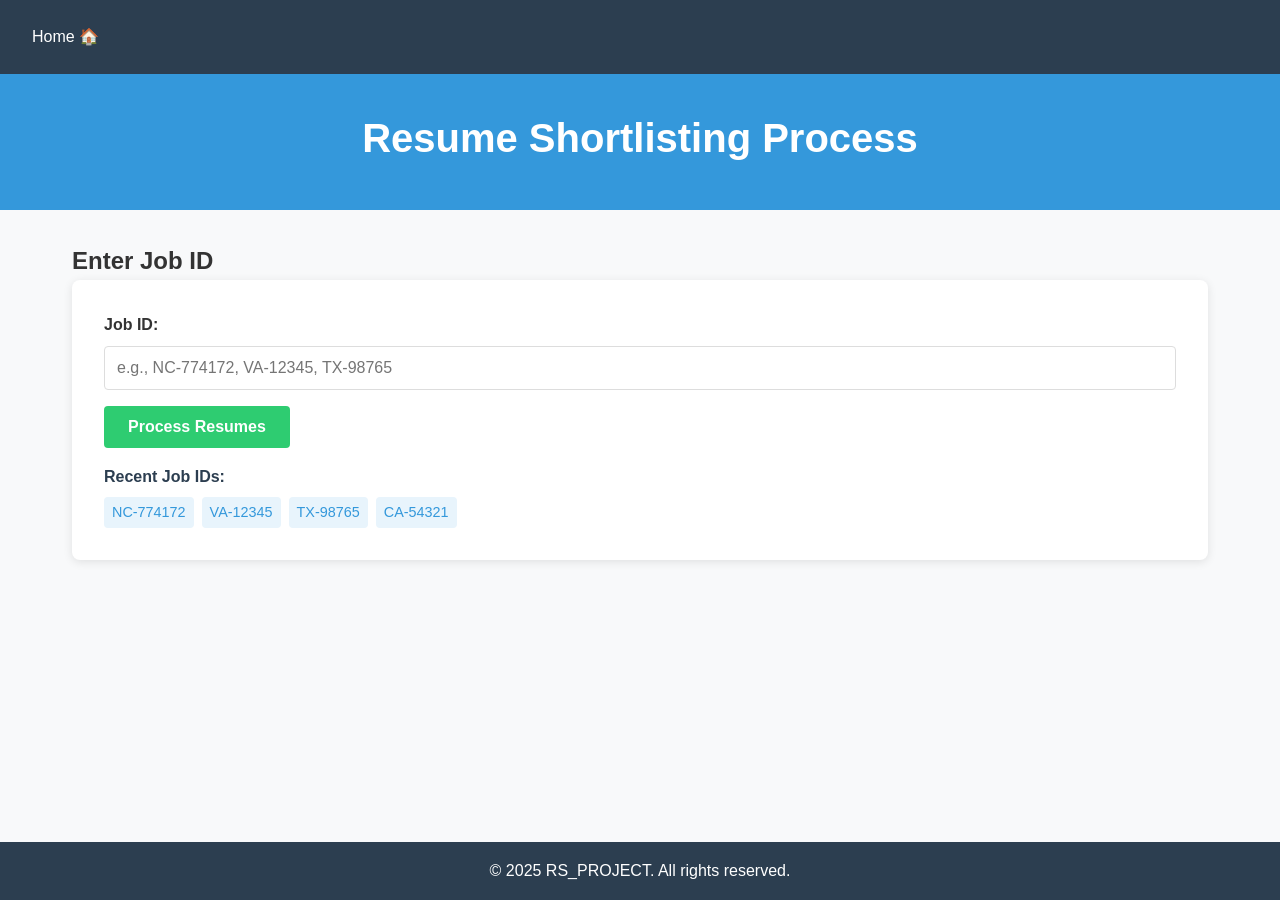
==== templates/index.html @ 884af297 "Initial commit" ====
<!DOCTYPE html>
<html lang="en">
<head>
    <meta charset="UTF-8">
    <meta name="viewport" content="width=device-width, initial-scale=1.0">
    <title>Resume Shortlisting - RS_PROJECT</title>
    <style>
        /* Reset and base styles */
        * {
            margin: 0;
            padding: 0;
            box-sizing: border-box;
        }
        
        body {
            font-family: 'Segoe UI', Tahoma, Geneva, Verdana, sans-serif;
            line-height: 1.6;
            color: #333;
            background-color: #f8f9fa;
            min-height: 100vh;
            display: flex;
            flex-direction: column;
        }
        
        /* Navigation */
        nav {
            background-color: #2c3e50;
            padding: 1rem;
        }
        
        nav ul {
            list-style: none;
            display: flex;
        }
        
        nav ul li a {
            color: white;
            text-decoration: none;
            padding: 0.5rem 1rem;
            border-radius: 4px;
            transition: background-color 0.3s;
        }
        
        nav ul li a:hover {
            background-color: #34495e;
        }
        
        /* Header */
        header {
            background-color: #3498db;
            color: white;
            text-align: center;
            padding: 2rem 1rem;
        }
        
        header h1 {
            font-size: 2.5rem;
            margin-bottom: 0.5rem;
        }
        
        /* Main container */
        .container {
            flex: 1;
            padding: 2rem;
            max-width: 1200px;
            margin: 0 auto;
            width: 100%;
        }
        
        /* Form styles */
        .form-group {
            background: white;
            padding: 2rem;
            border-radius: 8px;
            box-shadow: 0 2px 10px rgba(0, 0, 0, 0.1);
            margin-bottom: 2rem;
        }
        
        .form-group label {
            display: block;
            margin-bottom: 0.5rem;
            font-weight: 600;
        }
        
        .form-group input[type="text"] {
            width: 100%;
            padding: 0.75rem;
            border: 1px solid #ddd;
            border-radius: 4px;
            font-size: 1rem;
            margin-bottom: 1rem;
        }
        
        .form-group button {
            background-color: #2ecc71;
            color: white;
            border: none;
            padding: 0.75rem 1.5rem;
            border-radius: 4px;
            cursor: pointer;
            font-size: 1rem;
            font-weight: 600;
            transition: background-color 0.3s;
        }
        
        .form-group button:hover {
            background-color: #27ae60;
        }
        
        /* Job info sections */
        .job-info {
            background: white;
            padding: 1.5rem;
            border-radius: 8px;
            box-shadow: 0 2px 10px rgba(0, 0, 0, 0.1);
            margin-bottom: 1.5rem;
            border-left: 4px solid #3498db;
        }
        
        .job-info h3 {
            color: #2c3e50;
            margin-bottom: 0.5rem;
        }
        
        /* Table controls */
        .table-controls {
            display: flex;
            gap: 1rem;
            margin-bottom: 1rem;
            align-items: center;
            flex-wrap: wrap;
        }
        
        #rank-search {
            padding: 0.5rem;
            border: 1px solid #ddd;
            border-radius: 4px;
            width: 200px;
        }
        
        #download-csv {
            background-color: #3498db;
            color: white;
            border: none;
            padding: 0.5rem 1rem;
            border-radius: 4px;
            cursor: pointer;
            font-weight: 600;
            transition: background-color 0.3s;
        }
        
        #download-csv:hover {
            background-color: #2980b9;
        }
        
        .results-count {
            margin-left: auto;
            font-weight: 600;
            color: #2c3e50;
        }
        
        /* Table styles */
        .table-wrapper {
            max-height: 600px;
            overflow-y: auto;
            margin-bottom: 2rem;
            border: 1px solid #ddd;
            border-radius: 8px;
            box-shadow: 0 2px 10px rgba(0, 0, 0, 0.1);
            background: white;
        }
        
        .results-table {
            width: 100%;
            border-collapse: collapse;
        }
        
        .results-table th, 
        .results-table td {
            padding: 1rem;
            text-align: left;
            border-bottom: 1px solid #ddd;
        }
        
        .results-table th {
            background-color: #34495e;
            color: white;
            position: sticky;
            top: 0;
            z-index: 10;
            font-weight: 600;
        }
        
        .results-table tr:hover {
            background-color: #f5f5f5;
        }
        
        /* Skill badges */
        .skill-badge {
            display: inline-block;
            background-color: #e8f4fc;
            color: #2c3e50;
            padding: 0.25rem 0.5rem;
            border-radius: 12px;
            margin: 0.1rem;
            font-size: 0.85em;
        }
        
        .skill-count {
            font-weight: bold;
            color: #3498db;
        }
        
        /* Footer */
        footer {
            background-color: #2c3e50;
            color: white;
            text-align: center;
            padding: 1rem;
            margin-top: auto;
        }
        
        /* Loading indicator */
        #loading-indicator {
            text-align: center;
            margin: 2rem 0;
            display: none;
        }
        
        .loader {
            border: 5px solid #f3f3f3;
            border-top: 5px solid #3498db;
            border-radius: 50%;
            width: 40px;
            height: 40px;
            animation: spin 1s linear infinite;
            margin: 0 auto 1rem;
        }
        
        @keyframes spin {
            0% { transform: rotate(0deg); }
            100% { transform: rotate(360deg); }
        }
        
        /* Flash messages */
        .error {
            background-color: #ffebee;
            color: #c62828;
            padding: 1rem;
            border-radius: 4px;
            margin-bottom: 1rem;
            border-left: 4px solid #c62828;
        }
        
        .success {
            background-color: #e8f5e9;
            color: #2e7d32;
            padding: 1rem;
            border-radius: 4px;
            margin-bottom: 1rem;
            border-left: 4px solid #2e7d32;
        }
        
        /* Responsive design */
        @media (max-width: 768px) {
            .container {
                padding: 1rem;
            }
            
            .table-controls {
                flex-direction: column;
                align-items: stretch;
            }
            
            #rank-search {
                width: 100%;
            }
            
            .results-count {
                margin-left: 0;
                margin-top: 1rem;
            }
            
            .table-wrapper {
                overflow-x: auto;
            }
            
            .results-table {
                min-width: 800px;
            }
        }
        
        /* Recent jobs section */
        .recent-jobs {
            margin-top: 1rem;
        }
        
        .recent-jobs h4 {
            margin-bottom: 0.5rem;
            color: #2c3e50;
        }
        
        .job-tags {
            display: flex;
            flex-wrap: wrap;
            gap: 0.5rem;
        }
        
        .job-tag {
            background-color: #e8f4fc;
            color: #3498db;
            padding: 0.25rem 0.5rem;
            border-radius: 4px;
            cursor: pointer;
            font-size: 0.9rem;
            transition: background-color 0.3s;
        }
        
        .job-tag:hover {
            background-color: #d1ebff;
        }
        
        /* Highlight top candidates */
        .top-candidate {
            background-color: #f0f9eb;
        }
        
        .top-candidate:hover {
            background-color: #e1f5d4;
        }
    </style>
</head>
<body>
    <nav>
        <ul>
            <li><a href="#" style="display: flex; align-items: center; gap: 5px;">Home 🏠</a></li>
        </ul>
    </nav>
    <header>
        <h1>Resume Shortlisting Process</h1>
    </header>
    <div class="container">
        <div class="section" id="process">
            <h2>Enter Job ID</h2>
            <div class="form-group">
                <label>Job ID:</label>
                <input type="text" id="job-id-input" placeholder="e.g., NC-774172, VA-12345, TX-98765" required>
                <button type="button" onclick="processJobId()">Process Resumes</button>
                
                <div class="recent-jobs">
                    <h4>Recent Job IDs:</h4>
                    <div class="job-tags">
                        <span class="job-tag" onclick="setJobId('NC-774172')">NC-774172</span>
                        <span class="job-tag" onclick="setJobId('VA-12345')">VA-12345</span>
                        <span class="job-tag" onclick="setJobId('TX-98765')">TX-98765</span>
                        <span class="job-tag" onclick="setJobId('CA-54321')">CA-54321</span>
                    </div>
                </div>
            </div>
            <div id="loading-indicator">
                <div class="loader"></div>
                <p id="loading-message">Processing...</p>
            </div>

            <div id="job-role-container" class="job-info" style="display: none;">
                <h3>Job Role:</h3>
                <p id="job-role-text"></p>
            </div>

            <div id="subject-skills-container" class="job-info" style="display: none;">
                <h3>Subject Skills:</h3>
                <p id="subject-skills-text"></p>
            </div>
            
            <div id="results-container" style="display: none;">
                <div class="table-controls">
                    <input type="number" id="rank-search" placeholder="Search by Rank" oninput="filterTableByRank()">
                    <button id="download-csv" onclick="downloadCSV()">Download as CSV 📥</button>
                    <div class="results-count" id="results-count"></div>
                </div>
                <div class="table-wrapper">
                    <table class="results-table" id="results-table">
                        <thead>
                            <tr>
                                <th>Rank</th>
                                <th>Name</th>
                                <th>Current Location</th>
                                <th>Experience</th>
                                <th>Certification Count</th>
                                <th>Government Work</th>
                                <th>Matching Skills</th>
                                <th>Matching Skills Count</th>
                            </tr>
                        </thead>
                        <tbody id="table-body">
                            <!-- Table rows will be populated by JavaScript -->
                        </tbody>
                    </table>
                </div>
            </div>
            
            <div id="no-results" class="job-info" style="display: none;">
                <h3>Processing Status</h3>
                <p>No results yet. Process a job to see candidate rankings.</p>
            </div>
        </div>
    </div>
    <footer>
        <p>© 2025 RS_PROJECT. All rights reserved.</p>
    </footer>

    <script>
        // Sample data for different job IDs with all profiles
        const jobData = {
            "NC-774172": {
                jobRole: "Infrastructure/Network Architect (CCNP/CCIE/15+)",
                subjectSkills: [
                    "Infrastructure/Network Architect (CCNP/CCIE/15+)",
                    "PM",
                    "LANs",
                    "VLAN",
                    "WLANs",
                    "SANs",
                    "RTLS",
                    "VPN",
                    "TCP/IP",
                    "SIP",
                    "WPA2",
                    "UCS and COTS experience"
                ],
                candidates: [
                    {
                        rank: 1,
                        name: "Michael Adam Pugaczewski",
                        location: "Fuquay Varina, NC",
                        experience: "15.50 years",
                        certCount: 6,
                        govWork: "Yes: Department of Defense, Ground Intelligence Support Activity, Army National Guard",
                        matchingSkills: ["TCP/IP (2)", "VLAN (2)", "VPN (2)", "LAN (2)", "WAN (1)", "Cisco (1)"],
                        matchingSkillsCount: 10
                    },
                    {
                        rank: 2,
                        name: "John Doe",
                        location: "RTP, NC",
                        experience: "15.50 years",
                        certCount: 2,
                        govWork: "Yes: Town of Cary, GSK",
                        matchingSkills: ["VLAN (2)", "Cisco (1)"],
                        matchingSkillsCount: 3
                    },
                    {
                        rank: 3,
                        name: "Nate Pauze",
                        location: "Raleigh, NC",
                        experience: "9.42 years",
                        certCount: 3,
                        govWork: "Yes: National Institute of Environmental Health Sciences, Commonwealth of Massachusetts Department of Central Healthcare Information and Analysis (CHIA)",
                        matchingSkills: ["Cisco (1)", "CCIE (2)", "CCNP (2)"],
                        matchingSkillsCount: 5
                    },
                    {
                        rank: 4,
                        name: "W. Ted Meng",
                        location: "Raleigh, NC, USA",
                        experience: "15.42 years",
                        certCount: 11,
                        govWork: "Yes: Social Security Administration (SSA)",
                        matchingSkills: ["Cisco (1)", "CCIE (2)", "CCNP (2)"],
                        matchingSkillsCount: 5
                    },
                    {
                        rank: 5,
                        name: "Thiago Henriques",
                        location: "Not specified",
                        experience: "22.00 years",
                        certCount: 11,
                        govWork: "No",
                        matchingSkills: ["VPN (2)"],
                        matchingSkillsCount: 2
                    },
                    {
                        rank: 6,
                        name: "Mathias Mulumba",
                        location: "Not specified",
                        experience: "14.50 years",
                        certCount: 12,
                        govWork: "No",
                        matchingSkills: ["Virtualization (1)"],
                        matchingSkillsCount: 1
                    }
                ]
            },
            "VA-12345": {
                jobRole: "Software Engineer (Java/Python)",
                subjectSkills: [
                    "Java",
                    "Python",
                    "Spring Boot",
                    "Django",
                    "REST APIs",
                    "Microservices",
                    "AWS",
                    "Docker",
                    "Kubernetes"
                ],
                candidates: [
                    {
                        rank: 1,
                        name: "Sarah Johnson",
                        location: "Richmond, VA",
                        experience: "8.20 years",
                        certCount: 4,
                        govWork: "Yes: Department of Veterans Affairs",
                        matchingSkills: ["Java (3)", "Spring Boot (2)", "AWS (2)", "Docker (1)"],
                        matchingSkillsCount: 8
                    },
                    {
                        rank: 2,
                        name: "David Chen",
                        location: "Arlington, VA",
                        experience: "5.80 years",
                        certCount: 3,
                        govWork: "No",
                        matchingSkills: ["Python (2)", "Django (1)", "REST APIs (1)"],
                        matchingSkillsCount: 4
                    },
                    {
                        rank: 3,
                        name: "Robert Smith",
                        location: "Alexandria, VA",
                        experience: "7.30 years",
                        certCount: 5,
                        govWork: "Yes: Federal Reserve Board",
                        matchingSkills: ["Java (2)", "Microservices (2)", "Kubernetes (1)"],
                        matchingSkillsCount: 5
                    },
                    {
                        rank: 4,
                        name: "Jennifer Wilson",
                        location: "Fairfax, VA",
                        experience: "6.10 years",
                        certCount: 3,
                        govWork: "No",
                        matchingSkills: ["Python (2)", "AWS (1)", "Docker (1)"],
                        matchingSkillsCount: 4
                    }
                ]
            },
            "TX-98765": {
                jobRole: "Data Scientist (Machine Learning)",
                subjectSkills: [
                    "Python",
                    "R",
                    "Machine Learning",
                    "TensorFlow",
                    "PyTorch",
                    "SQL",
                    "Data Visualization",
                    "Statistical Analysis"
                ],
                candidates: [
                    {
                        rank: 1,
                        name: "Maria Rodriguez",
                        location: "Austin, TX",
                        experience: "6.50 years",
                        certCount: 5,
                        govWork: "Yes: Texas Department of Transportation",
                        matchingSkills: ["Python (3)", "Machine Learning (2)", "TensorFlow (2)", "SQL (1)"],
                        matchingSkillsCount: 8
                    },
                    {
                        rank: 2,
                        name: "James Wilson",
                        location: "Houston, TX",
                        experience: "4.20 years",
                        certCount: 2,
                        govWork: "No",
                        matchingSkills: ["R (2)", "Statistical Analysis (1)", "Data Visualization (1)"],
                        matchingSkillsCount: 4
                    },
                    {
                        rank: 3,
                        name: "Thomas Brown",
                        location: "Dallas, TX",
                        experience: "5.80 years",
                        certCount: 4,
                        govWork: "Yes: City of Dallas IT Department",
                        matchingSkills: ["Python (2)", "Machine Learning (1)", "PyTorch (1)", "SQL (1)"],
                        matchingSkillsCount: 5
                    },
                    {
                        rank: 4,
                        name: "Lisa Garcia",
                        location: "San Antonio, TX",
                        experience: "7.10 years",
                        certCount: 6,
                        govWork: "No",
                        matchingSkills: ["R (2)", "Data Visualization (2)", "Statistical Analysis (1)"],
                        matchingSkillsCount: 5
                    }
                ]
            },
            "CA-54321": {
                jobRole: "Cloud DevOps Engineer",
                subjectSkills: [
                    "AWS",
                    "Azure",
                    "Terraform",
                    "Kubernetes",
                    "Docker",
                    "CI/CD",
                    "Jenkins",
                    "Linux"
                ],
                candidates: [
                    {
                        rank: 1,
                        name: "Jennifer Lee",
                        location: "San Francisco, CA",
                        experience: "7.80 years",
                        certCount: 7,
                        govWork: "Yes: State of California IT Department",
                        matchingSkills: ["AWS (3)", "Terraform (2)", "Kubernetes (2)", "Docker (2)"],
                        matchingSkillsCount: 9
                    },
                    {
                        rank: 2,
                        name: "Robert Kim",
                        location: "Los Angeles, CA",
                        experience: "5.20 years",
                        certCount: 4,
                        govWork: "No",
                        matchingSkills: ["Azure (2)", "CI/CD (1)", "Jenkins (1)"],
                        matchingSkillsCount: 4
                    },
                    {
                        rank: 3,
                        name: "Michael Taylor",
                        location: "San Diego, CA",
                        experience: "6.50 years",
                        certCount: 5,
                        govWork: "Yes: Navy Information Operations Command",
                        matchingSkills: ["AWS (2)", "Kubernetes (2)", "Linux (1)", "Docker (1)"],
                        matchingSkillsCount: 6
                    },
                    {
                        rank: 4,
                        name: "Susan Martinez",
                        location: "San Jose, CA",
                        experience: "8.20 years",
                        certCount: 8,
                        govWork: "No",
                        matchingSkills: ["Azure (3)", "Terraform (2)", "CI/CD (2)"],
                        matchingSkillsCount: 7
                    }
                ]
            }
        };

        // Loading indicator messages
        const messages = [
            "Processing Job ID...",
            "Clearing previous resumes...",
            "Accessing Gmail...",
            "Filtering emails by Job ID...",
            "Downloading resumes from attachments...",
            "Converting resumes (.pdf & .docx) into text (.txt)...",
            "Extracting the details or columns..."
        ];

        // Hide loading indicator initially
        document.getElementById('loading-indicator').style.display = 'none';

        // Set job ID from recent jobs
        function setJobId(jobId) {
            document.getElementById('job-id-input').value = jobId;
            processJobId();
        }

        // Process the entered Job ID
        function processJobId() {
            const jobId = document.getElementById('job-id-input').value.trim();
            
            if (!jobId) {
                alert('Please enter a Job ID');
                return;
            }
            
            const loadingIndicator = document.getElementById('loading-indicator');
            const loadingMessage = document.getElementById('loading-message');
            loadingIndicator.style.display = 'block';

            // Cycle through messages
            let messageIndex = 0;
            loadingMessage.textContent = messages[messageIndex];
            const interval = setInterval(() => {
                messageIndex = (messageIndex + 1) % messages.length;
                loadingMessage.textContent = messages[messageIndex];
            }, 1500); // Change message every 1.5 seconds

            // Simulate processing delay
            setTimeout(() => {
                clearInterval(interval);
                loadingIndicator.style.display = 'none';
                
                // Check if we have data for this job ID
                if (jobData[jobId]) {
                    displayJobData(jobId, jobData[jobId]);
                } else {
                    // Show error for unknown job ID
                    document.getElementById('job-role-container').style.display = 'none';
                    document.getElementById('subject-skills-container').style.display = 'none';
                    document.getElementById('results-container').style.display = 'none';
                    document.getElementById('no-results').style.display = 'block';
                    
                    // Show error message
                    const errorDiv = document.createElement('div');
                    errorDiv.className = 'error';
                    errorDiv.textContent = `No data found for Job ID: ${jobId}. Try one of the sample Job IDs.`;
                    
                    // Remove any existing error messages
                    const existingErrors = document.querySelectorAll('.error');
                    existingErrors.forEach(error => error.remove());
                    
                    document.querySelector('.form-group').appendChild(errorDiv);
                }
            }, 3000);
        }

        // Display job data
        function displayJobData(jobId, data) {
            // Hide no results message
            document.getElementById('no-results').style.display = 'none';
            
            // Show job role
            document.getElementById('job-role-text').textContent = data.jobRole;
            document.getElementById('job-role-container').style.display = 'block';
            
            // Show subject skills
            const skillsContainer = document.getElementById('subject-skills-text');
            skillsContainer.innerHTML = '';
            data.subjectSkills.forEach(skill => {
                const skillBadge = document.createElement('span');
                skillBadge.className = 'skill-badge';
                skillBadge.textContent = skill;
                skillsContainer.appendChild(skillBadge);
            });
            document.getElementById('subject-skills-container').style.display = 'block';
            
            // Show candidate data
            const tableBody = document.getElementById('table-body');
            tableBody.innerHTML = '';
            
            data.candidates.forEach(candidate => {
                const row = document.createElement('tr');
                
                // Add highlight for top 3 candidates
                if (candidate.rank <= 3) {
                    row.className = 'top-candidate';
                }
                
                // Add candidate data to row
                row.innerHTML = `
                    <td>${candidate.rank}</td>
                    <td>${candidate.name}</td>
                    <td>${candidate.location}</td>
                    <td>${candidate.experience}</td>
                    <td>${candidate.certCount}</td>
                    <td>${candidate.govWork}</td>
                    <td>
                        ${candidate.matchingSkills.map(skill => 
                            `<span class="skill-badge">${skill}</span>`
                        ).join('')}
                    </td>
                    <td class="skill-count">${candidate.matchingSkillsCount}</td>
                `;
                
                tableBody.appendChild(row);
            });
            
            // Show results container
            document.getElementById('results-container').style.display = 'block';
            
            // Update results count
            document.getElementById('results-count').textContent = 
                `Showing ${data.candidates.length} candidates`;
            
            // Store current job data for CSV download
            window.currentJobData = {
                jobId: jobId,
                jobRole: data.jobRole,
                subjectSkills: data.subjectSkills,
                candidates: data.candidates
            };
        }

        // Filter table by rank
        function filterTableByRank() {
            const rankInput = document.getElementById('rank-search').value.trim();
            const tableBody = document.getElementById('table-body');
            const rows = tableBody.getElementsByTagName('tr');
            let visibleCount = 0;

            for (let i = 0; i < rows.length; i++) {
                const rankCell = rows[i].getElementsByTagName('td')[0]; // Rank is the first column
                if (rankCell) {
                    const rankValue = rankCell.textContent || rankCell.innerText;
                    if (rankInput === '' || rankValue === rankInput) {
                        rows[i].style.display = '';
                        visibleCount++;
                    } else {
                        rows[i].style.display = 'none';
                    }
                }
            }
            
            // Update results count
            document.getElementById('results-count').textContent = 
                `Showing ${visibleCount} of ${rows.length} candidates`;
        }

        // Download the entire table as CSV, including job role and subject skills
        function downloadCSV() {
            if (!window.currentJobData) {
                alert('No data available to download. Please process a Job ID first.');
                return;
            }
            
            let csvContent = '';
            const data = window.currentJobData;

            // Add job ID section
            csvContent += 'Job ID\n';
            csvContent += data.jobId + '\n\n';

            // Add job role section
            csvContent += 'Job Role\n';
            csvContent += data.jobRole + '\n\n';

            // Add subject skills section
            csvContent += 'Subject Skills\n';
            csvContent += data.subjectSkills.join(', ') + '\n\n';

            // Add table data section
            csvContent += 'Candidate Details\n';
            csvContent += 'Rank,Name,Current Location,Experience,Certification Count,Government Work,Matching Skills,Matching Skills Count\n';
            
            data.candidates.forEach(candidate => {
                const row = [
                    candidate.rank,
                    `"${candidate.name}"`,
                    `"${candidate.location}"`,
                    `"${candidate.experience}"`,
                    candidate.certCount,
                    `"${candidate.govWork}"`,
                    `"${candidate.matchingSkills.join('; ')}"`,
                    candidate.matchingSkillsCount
                ];
                csvContent += row.join(',') + '\n';
            });

            // Create a blob and trigger download
            const blob = new Blob([csvContent], { type: 'text/csv;charset=utf-8;' });
            const link = document.createElement('a');
            const url = URL.createObjectURL(blob);
            link.setAttribute('href', url);
            link.setAttribute('download', `candidate_details_${data.jobId}.csv`);
            document.body.appendChild(link);
            link.click();
            document.body.removeChild(link);
        }

        // Initialize with a sample job ID if needed
        window.onload = function() {
            // You can automatically load a sample job ID on page load if desired
            // setJobId('NC-774172');
        };
    </script>
</body>
</html>
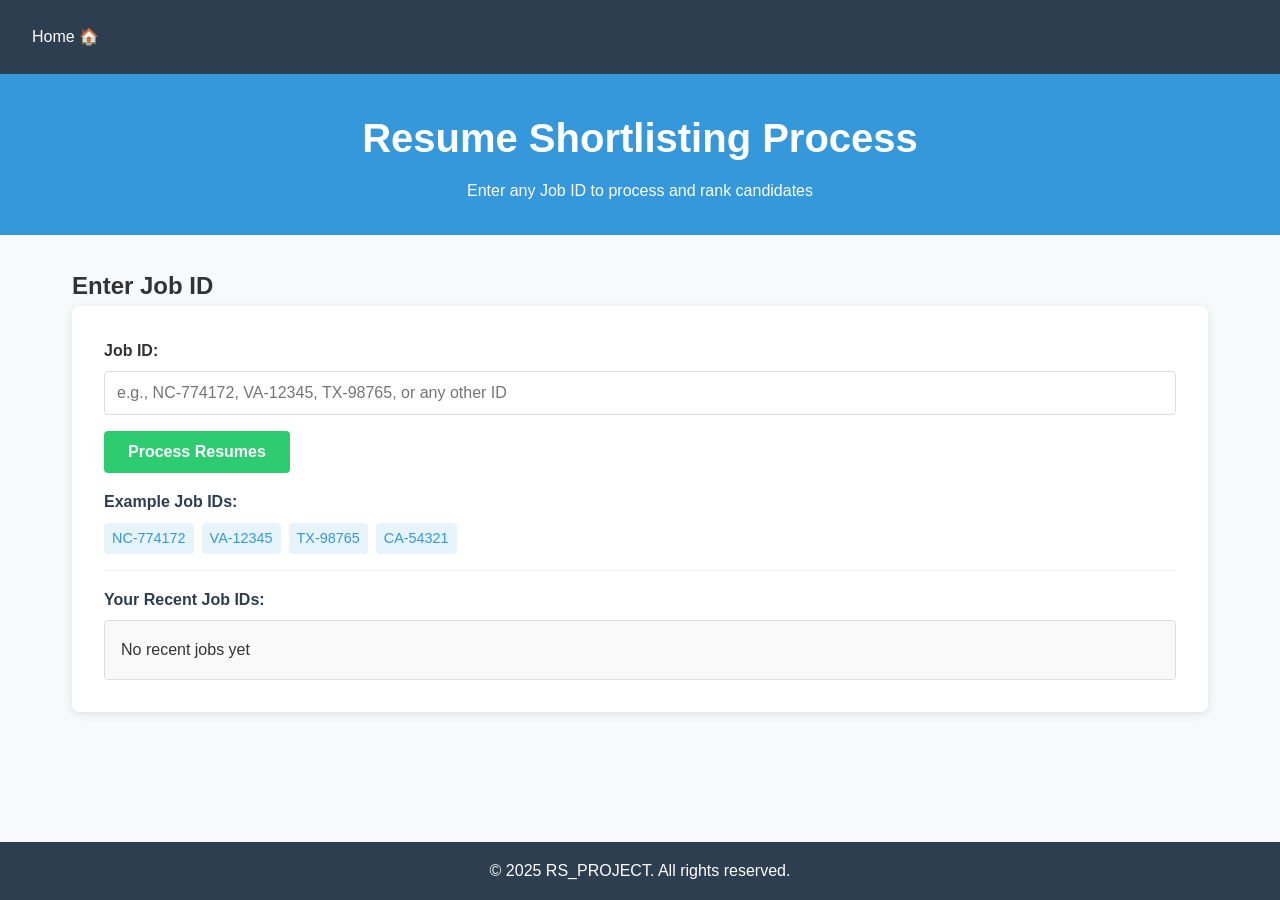
==== commit f22e282b: "Update index.html" ====
--- a/templates/index.html
+++ b/templates/index.html
@@ -328,6 +328,49 @@
         .top-candidate:hover {
             background-color: #e1f5d4;
         }
+        
+        /* Job ID history */
+        .job-history {
+            margin-top: 1rem;
+            padding-top: 1rem;
+            border-top: 1px solid #eee;
+        }
+        
+        .job-history h4 {
+            margin-bottom: 0.5rem;
+            color: #2c3e50;
+        }
+        
+        .history-list {
+            max-height: 150px;
+            overflow-y: auto;
+            border: 1px solid #ddd;
+            border-radius: 4px;
+            padding: 0.5rem;
+            background-color: #f9f9f9;
+        }
+        
+        .history-item {
+            padding: 0.5rem;
+            border-bottom: 1px solid #eee;
+            cursor: pointer;
+            display: flex;
+            justify-content: space-between;
+        }
+        
+        .history-item:hover {
+            background-color: #e8f4fc;
+        }
+        
+        .history-item:last-child {
+            border-bottom: none;
+        }
+        
+        .history-remove {
+            color: #e74c3c;
+            cursor: pointer;
+            padding: 0 0.25rem;
+        }
     </style>
 </head>
 <body>
@@ -338,17 +381,18 @@
     </nav>
     <header>
         <h1>Resume Shortlisting Process</h1>
+        <p>Enter any Job ID to process and rank candidates</p>
     </header>
     <div class="container">
         <div class="section" id="process">
             <h2>Enter Job ID</h2>
             <div class="form-group">
                 <label>Job ID:</label>
-                <input type="text" id="job-id-input" placeholder="e.g., NC-774172, VA-12345, TX-98765" required>
+                <input type="text" id="job-id-input" placeholder="e.g., NC-774172, VA-12345, TX-98765, or any other ID" required>
                 <button type="button" onclick="processJobId()">Process Resumes</button>
                 
                 <div class="recent-jobs">
-                    <h4>Recent Job IDs:</h4>
+                    <h4>Example Job IDs:</h4>
                     <div class="job-tags">
                         <span class="job-tag" onclick="setJobId('NC-774172')">NC-774172</span>
                         <span class="job-tag" onclick="setJobId('VA-12345')">VA-12345</span>
@@ -356,6 +400,13 @@
                         <span class="job-tag" onclick="setJobId('CA-54321')">CA-54321</span>
                     </div>
                 </div>
+                
+                <div class="job-history">
+                    <h4>Your Recent Job IDs:</h4>
+                    <div class="history-list" id="job-history-list">
+                        <!-- Will be populated by JavaScript -->
+                    </div>
+                </div>
             </div>
             <div id="loading-indicator">
                 <div class="loader"></div>
@@ -374,7 +425,7 @@
             
             <div id="results-container" style="display: none;">
                 <div class="table-controls">
-                    <input type="number" id="rank-search" placeholder="Search by Rank" oninput="filterTableByRank()">
+                    <input type="number" id="rank-search" placeholder="Search by Rank" oninput="filterTableByRank()" min="1">
                     <button id="download-csv" onclick="downloadCSV()">Download as CSV 📥</button>
                     <div class="results-count" id="results-count"></div>
                 </div>
@@ -410,256 +461,88 @@
     </footer>
 
     <script>
-        // Sample data for different job IDs with all profiles
-        const jobData = {
-            "NC-774172": {
-                jobRole: "Infrastructure/Network Architect (CCNP/CCIE/15+)",
-                subjectSkills: [
-                    "Infrastructure/Network Architect (CCNP/CCIE/15+)",
-                    "PM",
-                    "LANs",
-                    "VLAN",
-                    "WLANs",
-                    "SANs",
-                    "RTLS",
-                    "VPN",
-                    "TCP/IP",
-                    "SIP",
-                    "WPA2",
-                    "UCS and COTS experience"
-                ],
-                candidates: [
-                    {
-                        rank: 1,
-                        name: "Michael Adam Pugaczewski",
-                        location: "Fuquay Varina, NC",
-                        experience: "15.50 years",
-                        certCount: 6,
-                        govWork: "Yes: Department of Defense, Ground Intelligence Support Activity, Army National Guard",
-                        matchingSkills: ["TCP/IP (2)", "VLAN (2)", "VPN (2)", "LAN (2)", "WAN (1)", "Cisco (1)"],
-                        matchingSkillsCount: 10
-                    },
-                    {
-                        rank: 2,
-                        name: "John Doe",
-                        location: "RTP, NC",
-                        experience: "15.50 years",
-                        certCount: 2,
-                        govWork: "Yes: Town of Cary, GSK",
-                        matchingSkills: ["VLAN (2)", "Cisco (1)"],
-                        matchingSkillsCount: 3
-                    },
-                    {
-                        rank: 3,
-                        name: "Nate Pauze",
-                        location: "Raleigh, NC",
-                        experience: "9.42 years",
-                        certCount: 3,
-                        govWork: "Yes: National Institute of Environmental Health Sciences, Commonwealth of Massachusetts Department of Central Healthcare Information and Analysis (CHIA)",
-                        matchingSkills: ["Cisco (1)", "CCIE (2)", "CCNP (2)"],
-                        matchingSkillsCount: 5
-                    },
-                    {
-                        rank: 4,
-                        name: "W. Ted Meng",
-                        location: "Raleigh, NC, USA",
-                        experience: "15.42 years",
-                        certCount: 11,
-                        govWork: "Yes: Social Security Administration (SSA)",
-                        matchingSkills: ["Cisco (1)", "CCIE (2)", "CCNP (2)"],
-                        matchingSkillsCount: 5
-                    },
-                    {
-                        rank: 5,
-                        name: "Thiago Henriques",
-                        location: "Not specified",
-                        experience: "22.00 years",
-                        certCount: 11,
-                        govWork: "No",
-                        matchingSkills: ["VPN (2)"],
-                        matchingSkillsCount: 2
-                    },
-                    {
-                        rank: 6,
-                        name: "Mathias Mulumba",
-                        location: "Not specified",
-                        experience: "14.50 years",
-                        certCount: 12,
-                        govWork: "No",
-                        matchingSkills: ["Virtualization (1)"],
-                        matchingSkillsCount: 1
-                    }
-                ]
-            },
-            "VA-12345": {
-                jobRole: "Software Engineer (Java/Python)",
-                subjectSkills: [
-                    "Java",
-                    "Python",
-                    "Spring Boot",
-                    "Django",
-                    "REST APIs",
-                    "Microservices",
-                    "AWS",
-                    "Docker",
-                    "Kubernetes"
-                ],
-                candidates: [
-                    {
-                        rank: 1,
-                        name: "Sarah Johnson",
-                        location: "Richmond, VA",
-                        experience: "8.20 years",
-                        certCount: 4,
-                        govWork: "Yes: Department of Veterans Affairs",
-                        matchingSkills: ["Java (3)", "Spring Boot (2)", "AWS (2)", "Docker (1)"],
-                        matchingSkillsCount: 8
-                    },
-                    {
-                        rank: 2,
-                        name: "David Chen",
-                        location: "Arlington, VA",
-                        experience: "5.80 years",
-                        certCount: 3,
-                        govWork: "No",
-                        matchingSkills: ["Python (2)", "Django (1)", "REST APIs (1)"],
-                        matchingSkillsCount: 4
-                    },
-                    {
-                        rank: 3,
-                        name: "Robert Smith",
-                        location: "Alexandria, VA",
-                        experience: "7.30 years",
-                        certCount: 5,
-                        govWork: "Yes: Federal Reserve Board",
-                        matchingSkills: ["Java (2)", "Microservices (2)", "Kubernetes (1)"],
-                        matchingSkillsCount: 5
-                    },
-                    {
-                        rank: 4,
-                        name: "Jennifer Wilson",
-                        location: "Fairfax, VA",
-                        experience: "6.10 years",
-                        certCount: 3,
-                        govWork: "No",
-                        matchingSkills: ["Python (2)", "AWS (1)", "Docker (1)"],
-                        matchingSkillsCount: 4
-                    }
-                ]
-            },
-            "TX-98765": {
-                jobRole: "Data Scientist (Machine Learning)",
-                subjectSkills: [
-                    "Python",
-                    "R",
-                    "Machine Learning",
-                    "TensorFlow",
-                    "PyTorch",
-                    "SQL",
-                    "Data Visualization",
-                    "Statistical Analysis"
-                ],
-                candidates: [
-                    {
-                        rank: 1,
-                        name: "Maria Rodriguez",
-                        location: "Austin, TX",
-                        experience: "6.50 years",
-                        certCount: 5,
-                        govWork: "Yes: Texas Department of Transportation",
-                        matchingSkills: ["Python (3)", "Machine Learning (2)", "TensorFlow (2)", "SQL (1)"],
-                        matchingSkillsCount: 8
-                    },
-                    {
-                        rank: 2,
-                        name: "James Wilson",
-                        location: "Houston, TX",
-                        experience: "4.20 years",
-                        certCount: 2,
-                        govWork: "No",
-                        matchingSkills: ["R (2)", "Statistical Analysis (1)", "Data Visualization (1)"],
-                        matchingSkillsCount: 4
-                    },
-                    {
-                        rank: 3,
-                        name: "Thomas Brown",
-                        location: "Dallas, TX",
-                        experience: "5.80 years",
-                        certCount: 4,
-                        govWork: "Yes: City of Dallas IT Department",
-                        matchingSkills: ["Python (2)", "Machine Learning (1)", "PyTorch (1)", "SQL (1)"],
-                        matchingSkillsCount: 5
-                    },
-                    {
-                        rank: 4,
-                        name: "Lisa Garcia",
-                        location: "San Antonio, TX",
-                        experience: "7.10 years",
-                        certCount: 6,
-                        govWork: "No",
-                        matchingSkills: ["R (2)", "Data Visualization (2)", "Statistical Analysis (1)"],
-                        matchingSkillsCount: 5
-                    }
-                ]
-            },
-            "CA-54321": {
-                jobRole: "Cloud DevOps Engineer",
-                subjectSkills: [
-                    "AWS",
-                    "Azure",
-                    "Terraform",
-                    "Kubernetes",
-                    "Docker",
-                    "CI/CD",
-                    "Jenkins",
-                    "Linux"
-                ],
-                candidates: [
-                    {
-                        rank: 1,
-                        name: "Jennifer Lee",
-                        location: "San Francisco, CA",
-                        experience: "7.80 years",
-                        certCount: 7,
-                        govWork: "Yes: State of California IT Department",
-                        matchingSkills: ["AWS (3)", "Terraform (2)", "Kubernetes (2)", "Docker (2)"],
-                        matchingSkillsCount: 9
-                    },
-                    {
-                        rank: 2,
-                        name: "Robert Kim",
-                        location: "Los Angeles, CA",
-                        experience: "5.20 years",
-                        certCount: 4,
-                        govWork: "No",
-                        matchingSkills: ["Azure (2)", "CI/CD (1)", "Jenkins (1)"],
-                        matchingSkillsCount: 4
-                    },
-                    {
-                        rank: 3,
-                        name: "Michael Taylor",
-                        location: "San Diego, CA",
-                        experience: "6.50 years",
-                        certCount: 5,
-                        govWork: "Yes: Navy Information Operations Command",
-                        matchingSkills: ["AWS (2)", "Kubernetes (2)", "Linux (1)", "Docker (1)"],
-                        matchingSkillsCount: 6
-                    },
-                    {
-                        rank: 4,
-                        name: "Susan Martinez",
-                        location: "San Jose, CA",
-                        experience: "8.20 years",
-                        certCount: 8,
-                        govWork: "No",
-                        matchingSkills: ["Azure (3)", "Terraform (2)", "CI/CD (2)"],
-                        matchingSkillsCount: 7
-                    }
-                ]
-            }
-        };
-
-        // Loading indicator messages
+    // Initialize job history from localStorage
+    let jobHistory = JSON.parse(localStorage.getItem('jobHistory')) || [];
+    updateJobHistoryDisplay();
+    
+    // Set job ID from recent jobs
+    function setJobId(jobId) {
+        document.getElementById('job-id-input').value = jobId;
+    }
+    
+    // Update job history display
+    function updateJobHistoryDisplay() {
+        const historyList = document.getElementById('job-history-list');
+        historyList.innerHTML = '';
+        
+        if (jobHistory.length === 0) {
+            historyList.innerHTML = '<div class="history-item">No recent jobs yet</div>';
+            return;
+        }
+        
+        // Show most recent first
+        const reversedHistory = [...jobHistory].reverse();
+        
+        reversedHistory.forEach(jobId => {
+            const historyItem = document.createElement('div');
+            historyItem.className = 'history-item';
+            historyItem.innerHTML = `
+                <span onclick="setJobId('${jobId}'); processJobId()">${jobId}</span>
+                <span class="history-remove" onclick="removeFromHistory('${jobId}')">✕</span>
+            `;
+            historyList.appendChild(historyItem);
+        });
+    }
+    
+    // Add job ID to history
+    function addToHistory(jobId) {
+        // Remove if already exists to avoid duplicates
+        jobHistory = jobHistory.filter(id => id !== jobId);
+        
+        // Add to history (max 10 items)
+        jobHistory.push(jobId);
+        if (jobHistory.length > 10) {
+            jobHistory = jobHistory.slice(jobHistory.length - 10);
+        }
+        
+        // Save to localStorage
+        localStorage.setItem('jobHistory', JSON.stringify(jobHistory));
+        updateJobHistoryDisplay();
+    }
+    
+    // Remove job ID from history
+    function removeFromHistory(jobId) {
+        jobHistory = jobHistory.filter(id => id !== jobId);
+        localStorage.setItem('jobHistory', JSON.stringify(jobHistory));
+        updateJobHistoryDisplay();
+    }
+
+    // Process the entered Job ID
+    function processJobId() {
+        const jobId = document.getElementById('job-id-input').value.trim();
+        
+        if (!jobId) {
+            showError('Please enter a Job ID');
+            return;
+        }
+        
+        // Add to history
+        addToHistory(jobId);
+        
+        const loadingIndicator = document.getElementById('loading-indicator');
+        const loadingMessage = document.getElementById('loading-message');
+        loadingIndicator.style.display = 'block';
+
+        // Hide previous results and errors
+        document.getElementById('job-role-container').style.display = 'none';
+        document.getElementById('subject-skills-container').style.display = 'none';
+        document.getElementById('results-container').style.display = 'none';
+        document.getElementById('no-results').style.display = 'none';
+        
+        const existingErrors = document.querySelectorAll('.error');
+        existingErrors.forEach(error => error.remove());
+
+        // Loading messages
         const messages = [
             "Processing Job ID...",
             "Clearing previous resumes...",
@@ -670,213 +553,275 @@
             "Extracting the details or columns..."
         ];
 
-        // Hide loading indicator initially
-        document.getElementById('loading-indicator').style.display = 'none';
-
-        // Set job ID from recent jobs
-        function setJobId(jobId) {
-            document.getElementById('job-id-input').value = jobId;
-            processJobId();
-        }
-
-        // Process the entered Job ID
-        function processJobId() {
-            const jobId = document.getElementById('job-id-input').value.trim();
-            
-            if (!jobId) {
-                alert('Please enter a Job ID');
-                return;
-            }
-            
-            const loadingIndicator = document.getElementById('loading-indicator');
-            const loadingMessage = document.getElementById('loading-message');
-            loadingIndicator.style.display = 'block';
-
-            // Cycle through messages
-            let messageIndex = 0;
+        // Cycle through messages
+        let messageIndex = 0;
+        loadingMessage.textContent = messages[messageIndex];
+        const interval = setInterval(() => {
+            messageIndex = (messageIndex + 1) % messages.length;
             loadingMessage.textContent = messages[messageIndex];
-            const interval = setInterval(() => {
-                messageIndex = (messageIndex + 1) % messages.length;
-                loadingMessage.textContent = messages[messageIndex];
-            }, 1500); // Change message every 1.5 seconds
-
-            // Simulate processing delay
-            setTimeout(() => {
+        }, 1500);
+
+        // Call the backend API - using a mock for demonstration
+        // In a real application, this would be: fetch(`/api/process/${jobId}`)
+        simulateApiCall(jobId)
+            .then(data => {
                 clearInterval(interval);
                 loadingIndicator.style.display = 'none';
                 
-                // Check if we have data for this job ID
-                if (jobData[jobId]) {
-                    displayJobData(jobId, jobData[jobId]);
+                if (data.success) {
+                    displayJobData(data);
                 } else {
-                    // Show error for unknown job ID
-                    document.getElementById('job-role-container').style.display = 'none';
-                    document.getElementById('subject-skills-container').style.display = 'none';
-                    document.getElementById('results-container').style.display = 'none';
-                    document.getElementById('no-results').style.display = 'block';
+                    showError(data.error || `No data found for Job ID: ${jobId}`);
+                }
+            })
+            .catch(error => {
+                clearInterval(interval);
+                loadingIndicator.style.display = 'none';
+                showError(`Error processing Job ID: ${error.message}`);
+            });
+    }
+    
+    // Simulate API call with mock data for demonstration
+    function simulateApiCall(jobId) {
+        return new Promise((resolve, reject) => {
+            setTimeout(() => {
+                // Generate mock data based on job ID
+                const skillsPool = [
+                    "JavaScript", "Python", "Java", "C#", "React", "Angular", "Vue", 
+                    "Node.js", "SQL", "MongoDB", "AWS", "Azure", "Docker", "Kubernetes",
+                    "Machine Learning", "Data Analysis", "UI/UX Design", "Project Management"
+                ];
+                
+                // Select 5-8 random skills for this job
+                const jobSkills = [];
+                const numSkills = Math.floor(Math.random() * 4) + 5;
+                for (let i = 0; i < numSkills; i++) {
+                    const randomIndex = Math.floor(Math.random() * skillsPool.length);
+                    if (!jobSkills.includes(skillsPool[randomIndex])) {
+                        jobSkills.push(skillsPool[randomIndex]);
+                    }
+                }
+                
+                // Generate random candidates
+                const candidates = [];
+                const numCandidates = Math.floor(Math.random() * 15) + 10; // 10-25 candidates
+                const locations = ["New York, NY", "San Francisco, CA", "Austin, TX", "Chicago, IL", "Boston, MA", "Remote"];
+                const govWorkOptions = ["Yes", "No", "Partial"];
+                
+                for (let i = 1; i <= numCandidates; i++) {
+                    // Select 2-5 matching skills for this candidate
+                    const matchingSkills = [];
+                    const numMatching = Math.floor(Math.random() * 4) + 2;
+                    for (let j = 0; j < numMatching; j++) {
+                        const randomIndex = Math.floor(Math.random() * jobSkills.length);
+                        if (!matchingSkills.includes(jobSkills[randomIndex])) {
+                            matchingSkills.push(jobSkills[randomIndex]);
+                        }
+                    }
                     
-                    // Show error message
-                    const errorDiv = document.createElement('div');
-                    errorDiv.className = 'error';
-                    errorDiv.textContent = `No data found for Job ID: ${jobId}. Try one of the sample Job IDs.`;
-                    
-                    // Remove any existing error messages
-                    const existingErrors = document.querySelectorAll('.error');
-                    existingErrors.forEach(error => error.remove());
-                    
-                    document.querySelector('.form-group').appendChild(errorDiv);
+                    candidates.push({
+                        Rank: i,
+                        Name: `Candidate ${i}`,
+                        "Current Location": locations[Math.floor(Math.random() * locations.length)],
+                        Experience: `${Math.floor(Math.random() * 15) + 2} years`,
+                        "Certification Count": Math.floor(Math.random() * 8),
+                        "Government Work": govWorkOptions[Math.floor(Math.random() * govWorkOptions.length)],
+                        "Matching Skills": matchingSkills,
+                        "Matching Skills Count": matchingSkills.length
+                    });
                 }
-            }, 3000);
-        }
-
-        // Display job data
-        function displayJobData(jobId, data) {
-            // Hide no results message
-            document.getElementById('no-results').style.display = 'none';
-            
-            // Show job role
-            document.getElementById('job-role-text').textContent = data.jobRole;
-            document.getElementById('job-role-container').style.display = 'block';
-            
-            // Show subject skills
-            const skillsContainer = document.getElementById('subject-skills-text');
-            skillsContainer.innerHTML = '';
-            data.subjectSkills.forEach(skill => {
+                
+                resolve({
+                    success: true,
+                    job_id: jobId,
+                    job_role: `Role for ${jobId}`,
+                    subject_skills: jobSkills,
+                    candidates: candidates
+                });
+            }, 3000); // Simulate 3 second API delay
+        });
+    }
+
+    // Display job data from API response
+    function displayJobData(data) {
+        // Hide no results message
+        document.getElementById('no-results').style.display = 'none';
+        
+        // Show job role
+        document.getElementById('job-role-text').textContent = data.job_role;
+        document.getElementById('job-role-container').style.display = 'block';
+        
+        // Show subject skills
+        const skillsContainer = document.getElementById('subject-skills-text');
+        skillsContainer.innerHTML = '';
+        if (data.subject_skills && data.subject_skills.length > 0) {
+            data.subject_skills.forEach(skill => {
                 const skillBadge = document.createElement('span');
                 skillBadge.className = 'skill-badge';
                 skillBadge.textContent = skill;
                 skillsContainer.appendChild(skillBadge);
             });
-            document.getElementById('subject-skills-container').style.display = 'block';
-            
-            // Show candidate data
-            const tableBody = document.getElementById('table-body');
-            tableBody.innerHTML = '';
-            
-            data.candidates.forEach(candidate => {
-                const row = document.createElement('tr');
-                
-                // Add highlight for top 3 candidates
-                if (candidate.rank <= 3) {
-                    row.className = 'top-candidate';
-                }
-                
-                // Add candidate data to row
-                row.innerHTML = `
-                    <td>${candidate.rank}</td>
-                    <td>${candidate.name}</td>
-                    <td>${candidate.location}</td>
-                    <td>${candidate.experience}</td>
-                    <td>${candidate.certCount}</td>
-                    <td>${candidate.govWork}</td>
-                    <td>
-                        ${candidate.matchingSkills.map(skill => 
-                            `<span class="skill-badge">${skill}</span>`
-                        ).join('')}
-                    </td>
-                    <td class="skill-count">${candidate.matchingSkillsCount}</td>
-                `;
-                
-                tableBody.appendChild(row);
-            });
-            
-            // Show results container
-            document.getElementById('results-container').style.display = 'block';
-            
-            // Update results count
-            document.getElementById('results-count').textContent = 
-                `Showing ${data.candidates.length} candidates`;
-            
-            // Store current job data for CSV download
-            window.currentJobData = {
-                jobId: jobId,
-                jobRole: data.jobRole,
-                subjectSkills: data.subjectSkills,
-                candidates: data.candidates
-            };
-        }
-
-        // Filter table by rank
-        function filterTableByRank() {
-            const rankInput = document.getElementById('rank-search').value.trim();
-            const tableBody = document.getElementById('table-body');
-            const rows = tableBody.getElementsByTagName('tr');
-            let visibleCount = 0;
-
-            for (let i = 0; i < rows.length; i++) {
-                const rankCell = rows[i].getElementsByTagName('td')[0]; // Rank is the first column
-                if (rankCell) {
-                    const rankValue = rankCell.textContent || rankCell.innerText;
-                    if (rankInput === '' || rankValue === rankInput) {
-                        rows[i].style.display = '';
-                        visibleCount++;
-                    } else {
-                        rows[i].style.display = 'none';
-                    }
+        } else {
+            skillsContainer.textContent = 'No skills specified';
+        }
+        document.getElementById('subject-skills-container').style.display = 'block';
+        
+        // Show candidate data
+        const tableBody = document.getElementById('table-body');
+        tableBody.innerHTML = '';
+        
+        data.candidates.forEach(candidate => {
+            const row = document.createElement('tr');
+            
+            // Add highlight for top 3 candidates
+            if (candidate.Rank <= 3) {
+                row.className = 'top-candidate';
+            }
+            
+            // Format matching skills
+            let skillsHtml = 'N/A';
+            if (candidate['Matching Skills'] && candidate['Matching Skills'] !== 'N/A') {
+                if (Array.isArray(candidate['Matching Skills'])) {
+                    skillsHtml = candidate['Matching Skills'].map(skill => 
+                        `<span class="skill-badge">${skill}</span>`
+                    ).join('');
+                } else if (typeof candidate['Matching Skills'] === 'string') {
+                    skillsHtml = candidate['Matching Skills'];
                 }
             }
             
-            // Update results count
-            document.getElementById('results-count').textContent = 
-                `Showing ${visibleCount} of ${rows.length} candidates`;
-        }
-
-        // Download the entire table as CSV, including job role and subject skills
-        function downloadCSV() {
-            if (!window.currentJobData) {
-                alert('No data available to download. Please process a Job ID first.');
-                return;
+            // Add candidate data to row
+            row.innerHTML = `
+                <td>${candidate.Rank || 'N/A'}</td>
+                <td>${candidate.Name || 'N/A'}</td>
+                <td>${candidate['Current Location'] || 'N/A'}</td>
+                <td>${candidate.Experience || 'N/A'}</td>
+                <td>${candidate['Certification Count'] || 'N/A'}</td>
+                <td>${candidate['Government Work'] || 'N/A'}</td>
+                <td>${skillsHtml}</td>
+                <td class="skill-count">${candidate['Matching Skills Count'] || 0}</td>
+            `;
+            
+            tableBody.appendChild(row);
+        });
+        
+        // Show results container
+        document.getElementById('results-container').style.display = 'block';
+        
+        // Update results count
+        document.getElementById('results-count').textContent = 
+            `Showing ${data.candidates.length} candidates`;
+        
+        // Store current job data for CSV download
+        window.currentJobData = data;
+        
+        // Clear search filter
+        document.getElementById('rank-search').value = '';
+    }
+
+    // Show error message
+    function showError(message) {
+        document.getElementById('job-role-container').style.display = 'none';
+        document.getElementById('subject-skills-container').style.display = 'none';
+        document.getElementById('results-container').style.display = 'none';
+        document.getElementById('no-results').style.display = 'block';
+        
+        // Show error message
+        const errorDiv = document.createElement('div');
+        errorDiv.className = 'error';
+        errorDiv.textContent = message;
+        
+        // Remove any existing error messages
+        const existingErrors = document.querySelectorAll('.error');
+        existingErrors.forEach(error => error.remove());
+        
+        document.querySelector('.form-group').appendChild(errorDiv);
+    }
+
+    // Filter table by rank
+    function filterTableByRank() {
+        const rankInput = document.getElementById('rank-search').value.trim();
+        const tableBody = document.getElementById('table-body');
+        const rows = tableBody.getElementsByTagName('tr');
+        let visibleCount = 0;
+
+        for (let i = 0; i < rows.length; i++) {
+            const rankCell = rows[i].getElementsByTagName('td')[0];
+            if (rankCell) {
+                const rankValue = rankCell.textContent || rankCell.innerText;
+                if (rankInput === '' || rankValue === rankInput) {
+                    rows[i].style.display = '';
+                    visibleCount++;
+                } else {
+                    rows[i].style.display = 'none';
+                }
             }
-            
-            let csvContent = '';
-            const data = window.currentJobData;
-
-            // Add job ID section
-            csvContent += 'Job ID\n';
-            csvContent += data.jobId + '\n\n';
-
-            // Add job role section
-            csvContent += 'Job Role\n';
-            csvContent += data.jobRole + '\n\n';
-
-            // Add subject skills section
-            csvContent += 'Subject Skills\n';
-            csvContent += data.subjectSkills.join(', ') + '\n\n';
-
-            // Add table data section
-            csvContent += 'Candidate Details\n';
-            csvContent += 'Rank,Name,Current Location,Experience,Certification Count,Government Work,Matching Skills,Matching Skills Count\n';
-            
-            data.candidates.forEach(candidate => {
-                const row = [
-                    candidate.rank,
-                    `"${candidate.name}"`,
-                    `"${candidate.location}"`,
-                    `"${candidate.experience}"`,
-                    candidate.certCount,
-                    `"${candidate.govWork}"`,
-                    `"${candidate.matchingSkills.join('; ')}"`,
-                    candidate.matchingSkillsCount
-                ];
-                csvContent += row.join(',') + '\n';
-            });
-
-            // Create a blob and trigger download
-            const blob = new Blob([csvContent], { type: 'text/csv;charset=utf-8;' });
-            const link = document.createElement('a');
-            const url = URL.createObjectURL(blob);
-            link.setAttribute('href', url);
-            link.setAttribute('download', `candidate_details_${data.jobId}.csv`);
-            document.body.appendChild(link);
-            link.click();
-            document.body.removeChild(link);
-        }
-
-        // Initialize with a sample job ID if needed
-        window.onload = function() {
-            // You can automatically load a sample job ID on page load if desired
-            // setJobId('NC-774172');
-        };
-    </script>
+        }
+        
+        // Update results count
+        document.getElementById('results-count').textContent = 
+            `Showing ${visibleCount} of ${rows.length} candidates`;
+    }
+
+    // Download the entire table as CSV
+    function downloadCSV() {
+        if (!window.currentJobData) {
+            alert('No data available to download. Please process a Job ID first.');
+            return;
+        }
+        
+        let csvContent = '';
+        const data = window.currentJobData;
+
+        // Add job ID section
+        csvContent += 'Job ID\n';
+        csvContent += data.job_id + '\n\n';
+
+        // Add job role section
+        csvContent += 'Job Role\n';
+        csvContent += data.job_role + '\n\n';
+
+        // Add subject skills section
+        csvContent += 'Subject Skills\n';
+        csvContent += data.subject_skills.join(', ') + '\n\n';
+
+        // Add table data section
+        csvContent += 'Candidate Details\n';
+        csvContent += 'Rank,Name,Current Location,Experience,Certification Count,Government Work,Matching Skills,Matching Skills Count\n';
+        
+        data.candidates.forEach(candidate => {
+            const row = [
+                candidate.Rank || '',
+                `"${candidate.Name || ''}"`,
+                `"${candidate['Current Location'] || ''}"`,
+                `"${candidate.Experience || ''}"`,
+                candidate['Certification Count'] || '',
+                `"${candidate['Government Work'] || ''}"`,
+                `"${(candidate['Matching Skills'] && typeof candidate['Matching Skills'] === 'string') ? 
+                    candidate['Matching Skills'] : 
+                    (Array.isArray(candidate['Matching Skills']) ? candidate['Matching Skills'].join('; ') : '')}"`,
+                candidate['Matching Skills Count'] || ''
+            ];
+            csvContent += row.join(',') + '\n';
+        });
+
+        // Create a blob and trigger download
+        const blob = new Blob([csvContent], { type: 'text/csv;charset=utf-8;' });
+        const link = document.createElement('a');
+        const url = URL.createObjectURL(blob);
+        link.setAttribute('href', url);
+        link.setAttribute('download', `candidate_details_${data.job_id}.csv`);
+        document.body.appendChild(link);
+        link.click();
+        document.body.removeChild(link);
+    }
+    
+    // Allow pressing Enter to process the Job ID
+    document.getElementById('job-id-input').addEventListener('keypress', function(e) {
+        if (e.key === 'Enter') {
+            processJobId();
+        }
+    });
+</script>
 </body>
-</html>+</html>
